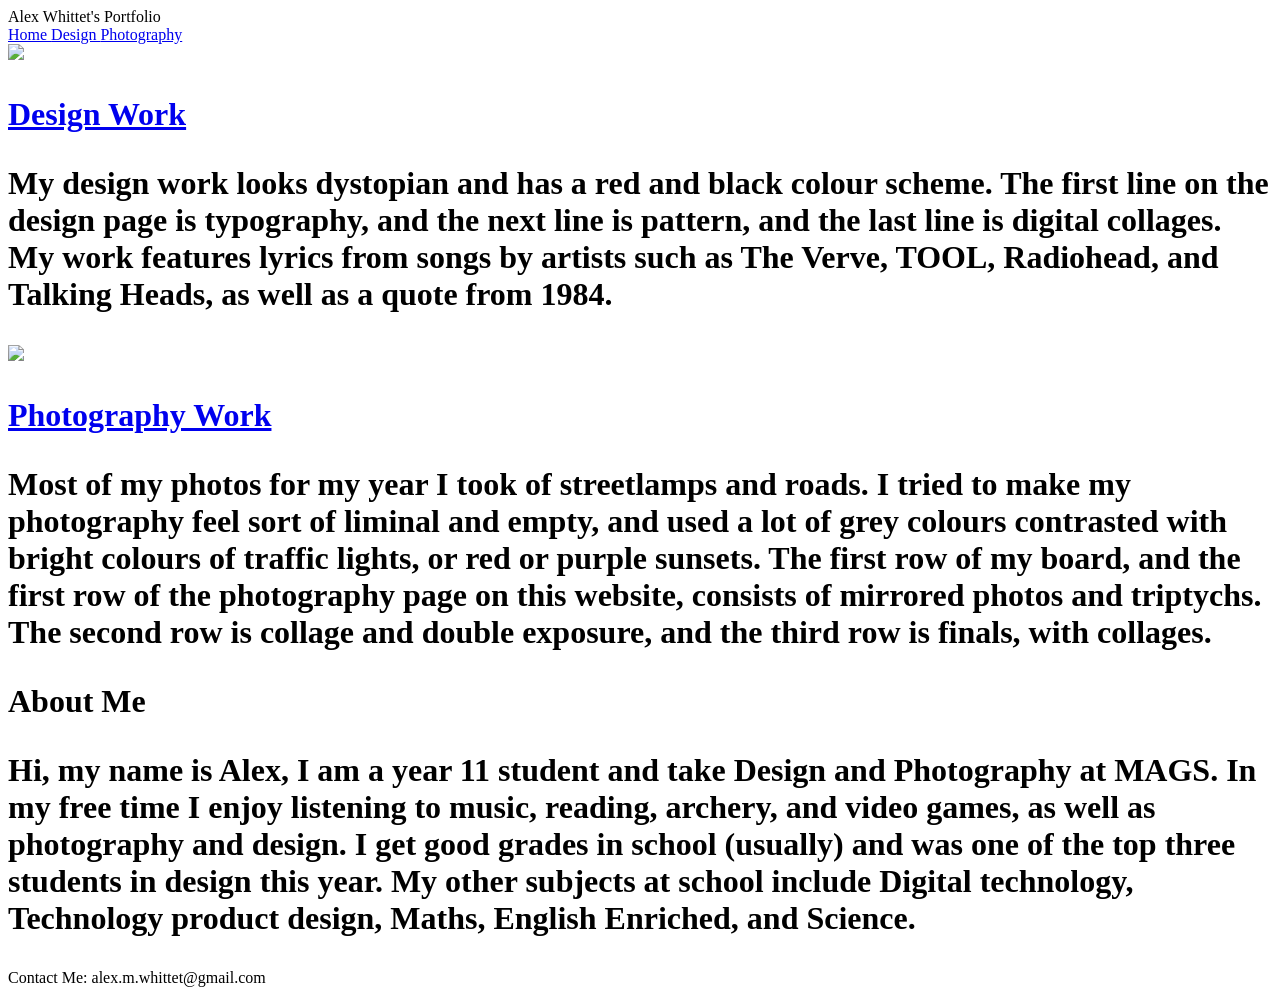
==== index.html @ d83254c0 "Revise index.html with new content and links Updated links and added new sections for design and pho" ====
<!DOCTYPE html>
<html>
    <head>    
        <title>Home - Alex's Portfolio</title>
        <link rel="stylesheet" href="./styles/styles.css">
    </head>

    <body>
        <!-- header or navigation bar -->
        <div class="header">

            <!-- title at the top of the page -->
            <div class="title">
                Alex Whittet's Portfolio
            </div>

            <!-- tabs/buttons for going to different pages -->
            <a href="../assessment/index.html" class="home-button">
                Home
            </a> 

            <a href="../assessment/design.html" class="design-button">
                Design
            </a>

            <a href="../assessment/photography.html" class="photo-button">
                Photography
            </a>


        </div>
        
        <div class="background">  
            
            <!-- information box about my design work -->
            <div class="design-box">

                <!-- image of design -->
                <a href="../assessment/design.html">
                    <img src="../assessment/images/design_final.png" class="design_final">
                </a>

                <!-- text talking about design -->
                <div class="text1">
                    <h1>
                        <div class="title1">

                            <a href="../assessment/design.html">
                                <p>Design Work</p>
                            </a>

                        </div>
                        <p>My design work looks dystopian and has a red and black colour scheme. The first line on the design page is typography, and the next line is pattern, and the last line is digital collages. My work features lyrics from songs by artists such as The Verve, TOOL, Radiohead, and Talking Heads, as well as a quote from 1984.   </p>
                    </h1>
                </div>

            </div>

            <!-- information box talking about photography -->
            <div class="photo-box">
                <a href="../assessment/photography.html">
                    <img src="../assessment/images/photo_final.png" class="photo_final">
                </a>

                <!-- text talking about photography -->
                <div class="text2">
                    <h1>
                        <div class="title2">

                            <a href="../assessment/photography.html">
                                <p>Photography Work</p>
                            </a>

                        </div>
                        <p>Most of my photos for my year I took of streetlamps and roads. I tried to make my photography feel sort of liminal and empty, and used a lot of grey colours contrasted with bright colours of traffic lights, or red or purple sunsets. The first row of my board, and the first row of the photography page on this website, consists of mirrored photos and triptychs. The second row is collage and double exposure, and the third row is finals, with collages. </p>
                    </h1>
                </div>
            </div>

            <!-- about me information box -->
            <div class="textbox3">

                <!-- text box talking about myself -->
                <div class="text3">

                    <h1>
                        <div class="title3">
                            <p>About Me</p>
                        </div>
                        <p>Hi, my name is Alex, I am a year 11 student and take Design and Photography at MAGS. In my free time I enjoy listening to music, reading, archery, and video games, as well as photography and design. I get good grades in school (usually) and was one of the top three students in design this year. My other subjects at school include Digital technology, Technology product design, Maths, English Enriched, and Science. </p>
                    </h1>

                </div>  

            </div>

        </div>

        <!-- footer with contact info -->
        <div class="footer">
            Contact Me: alex.m.whittet@gmail.com
        </div>


    </body>
</html>
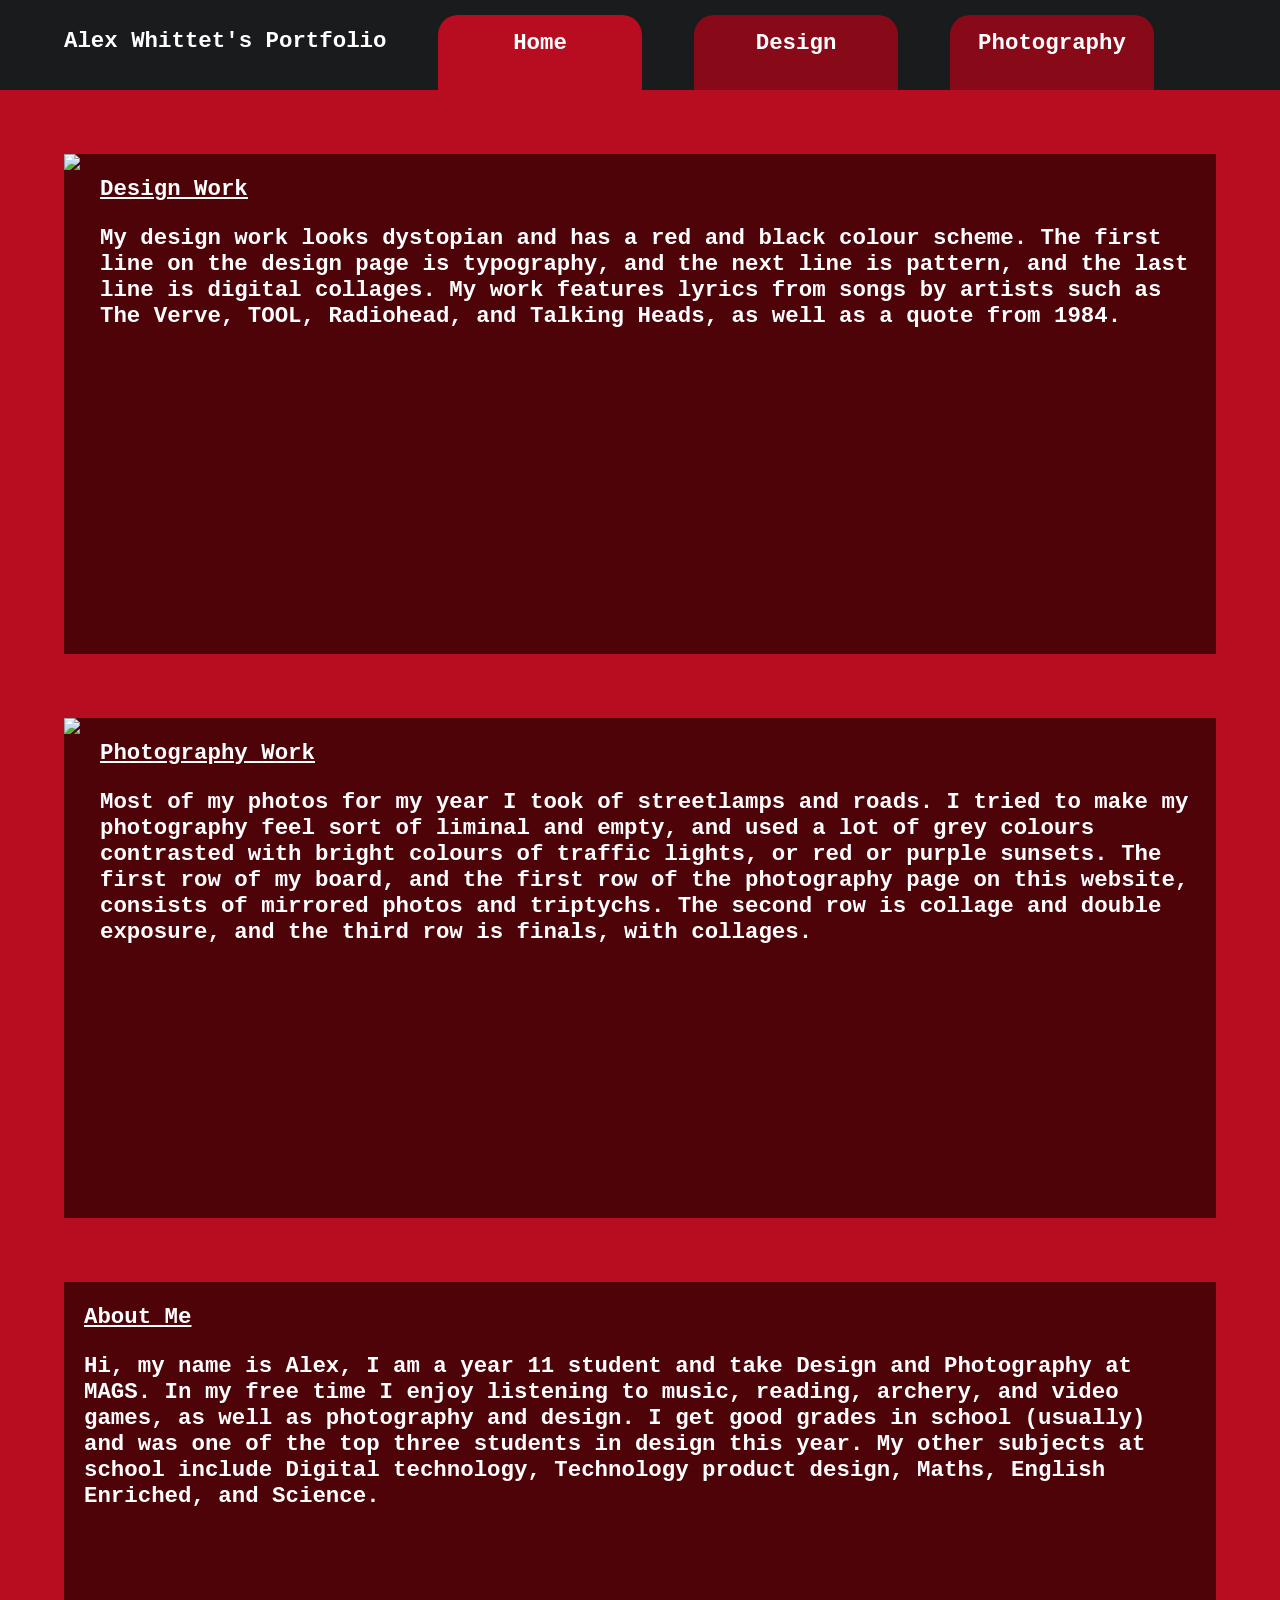
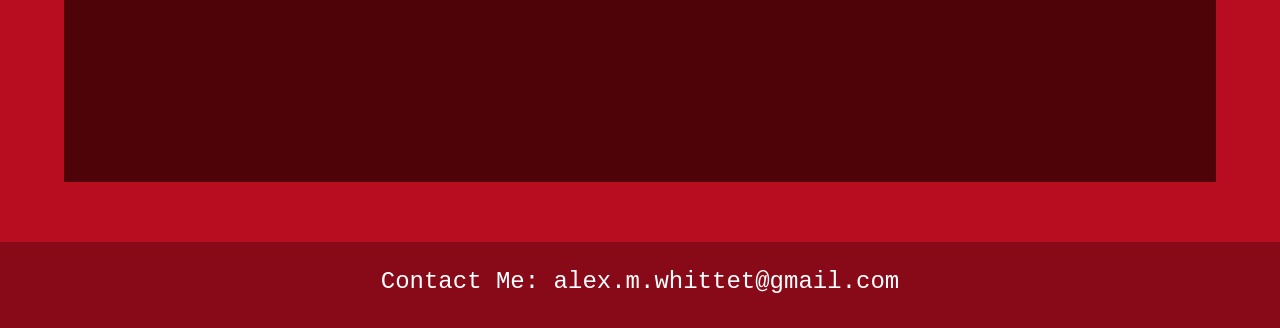
==== commit 70eacd5b: "Update links and image paths to local directory" ====
--- a/index.html
+++ b/index.html
@@ -15,15 +15,15 @@
             </div>
 
             <!-- tabs/buttons for going to different pages -->
-            <a href="../assessment/index.html" class="home-button">
+            <a href="./index.html" class="home-button">
                 Home
             </a> 
 
-            <a href="../assessment/design.html" class="design-button">
+            <a href="./design.html" class="design-button">
                 Design
             </a>
 
-            <a href="../assessment/photography.html" class="photo-button">
+            <a href="./photography.html" class="photo-button">
                 Photography
             </a>
 
@@ -37,7 +37,7 @@
 
                 <!-- image of design -->
                 <a href="../assessment/design.html">
-                    <img src="../assessment/images/design_final.png" class="design_final">
+                    <img src="./images/design_final.png" class="design_final">
                 </a>
 
                 <!-- text talking about design -->
@@ -45,7 +45,7 @@
                     <h1>
                         <div class="title1">
 
-                            <a href="../assessment/design.html">
+                            <a href="./design.html">
                                 <p>Design Work</p>
                             </a>
 
@@ -58,8 +58,8 @@
 
             <!-- information box talking about photography -->
             <div class="photo-box">
-                <a href="../assessment/photography.html">
-                    <img src="../assessment/images/photo_final.png" class="photo_final">
+                <a href="./photography.html">
+                    <img src="./images/photo_final.png" class="photo_final">
                 </a>
 
                 <!-- text talking about photography -->
@@ -67,7 +67,7 @@
                     <h1>
                         <div class="title2">
 
-                            <a href="../assessment/photography.html">
+                            <a href="./photography.html">
                                 <p>Photography Work</p>
                             </a>
 
--- a/styles/styles.css
+++ b/styles/styles.css
@@ -0,0 +1,231 @@
+body {
+    margin: 0%;
+    background-color: #B80D20;
+}
+
+/* header or navigation bar */
+.header {
+    width: 100%;
+    height: 75px;
+    padding-top: 15px;
+    
+    font-size: 140%;
+    color: #fff;
+    font-weight: bolder;
+    font-family: 'Courier New', Courier, monospace;
+    
+    background-color: #191B1C;
+
+    display:flex;
+}
+
+a {
+    color: #fff;
+}
+
+/* title on the navbar. "Alex Whittet's Portfolio" */
+.title {
+    padding-left: 5%;
+    padding-top: 13px;
+}
+
+/* home button on the navbar, takes the user to the homepage */
+.home-button {
+    border-top-left-radius: 20px;
+    border-top-right-radius: 20px;
+    width: 12%;
+    height: 45px;
+    margin-left: 4%;
+    padding: 15px 2%;
+
+    background-color: #B80D20;
+    color: white;
+
+    text-align: center;
+    text-decoration: none;
+    display: inline-block;
+}
+
+/* design button, takes the user to the design page */
+.design-button {
+    border-top-left-radius: 20px;
+    border-top-right-radius: 20px;
+    width: 12%;
+    height: 45px;
+    margin-left: 4%;
+    padding: 15px 2%;
+
+    background-color: #880A18;
+    color: white;
+
+    text-align: center;
+    text-decoration: none;
+    display: inline-block;
+}
+
+.design-button:hover {
+    background-color: #690a15
+}
+
+/* photography button, takes the user to the photography page */
+.photo-button {
+    border-top-left-radius: 20px;
+    border-top-right-radius: 20px;
+    width: 12%;
+    height: 45px;
+    margin-left: 4%;
+    padding: 15px 2%;
+
+    background-color: #880A18;
+    color: white;
+
+    text-align: center;
+    text-decoration: none;
+    display: inline-block;
+}
+
+.photo-button:hover {
+    background-color: #690a15
+}
+
+/* red background of the website */
+.background {
+    width: 100%;
+    height: 150%;
+
+    background-color:#B80D20 ;
+}
+
+/* dark red box for design work */
+.design-box {
+    width: 90%;
+    height: 500px;
+    margin-bottom: 60px;
+    margin-left: 5%;
+    margin-right: 5%;
+    margin-top: 5%;
+
+    background-color: #4E0309;
+
+    display: flex;
+}
+
+/* design image */
+.design_final {
+    width: auto;
+    height: 100%;
+
+    object-fit: cover;
+}
+
+/* title - "Design Work" */
+.title1 {
+    font-weight: bolder;
+    text-decoration: underline;
+}
+
+/* text box - design */
+.text1 {
+    margin-left: 20px;
+    margin-right: 20px;
+
+    color: #fff;
+    font-family: 'Courier New', Courier, monospace;
+    font-size: 70%;
+}
+
+/* dark red box for photography work */
+.photo-box {
+    width: 90%;
+    height: 500px;
+    margin-bottom: 60px;
+    margin-left: 5%;
+    margin-right: 5%;
+    margin-top: 5%;
+
+    background-color: #4E0309;    
+
+    display: flex;
+}
+
+/* photography image */
+.photo_final {
+    width: auto;
+    height: 100%;
+
+    object-fit: cover;
+}
+
+/* title - "Photography Work */
+.title2 {
+    font-weight: bolder;
+    text-decoration: underline;
+
+    width: auto;
+    height: 100%;
+}
+
+/* text box - photography */
+.text2 {
+    margin-left: 20px;
+    margin-right: 20px;
+    width: auto;
+    height: 100%;
+
+    color: #fff;
+    font-family: 'Courier New', Courier, monospace;
+    font-size: 70%;
+}
+
+/* dark red box for about me */
+.textbox3 {
+    width: 90%;
+    height: 500px;
+    margin-bottom: 60px;
+    margin-left: 5%;
+    margin-right: 5%;
+    margin-top: 5%;
+
+    background-color: #4E0309;
+
+    display: flex;
+}
+
+/* title - "About Me" */
+.title3 {
+    width: auto;
+    height: 100%;
+
+    font-weight: bolder;
+    text-decoration: underline;
+}
+
+/* text box - about me */
+.text3 {
+    margin-left: 20px;
+    margin-right: 20px;
+    width: auto;
+    height: 100%;
+
+    color: #fff;
+    font-family: 'Courier New', Courier, monospace;
+    font-size: 70%;
+}
+
+/* footer - contains contact info */
+.footer {
+    width: 100%;
+    height: 60px;
+    padding-top: 2%;
+
+    color: #fff;
+    font-family: 'Courier New', Courier, monospace;
+    font-size: 150%;
+
+    background-color: #880A18;
+
+    display: inline-flex;
+    justify-content: center;
+}
+
+
